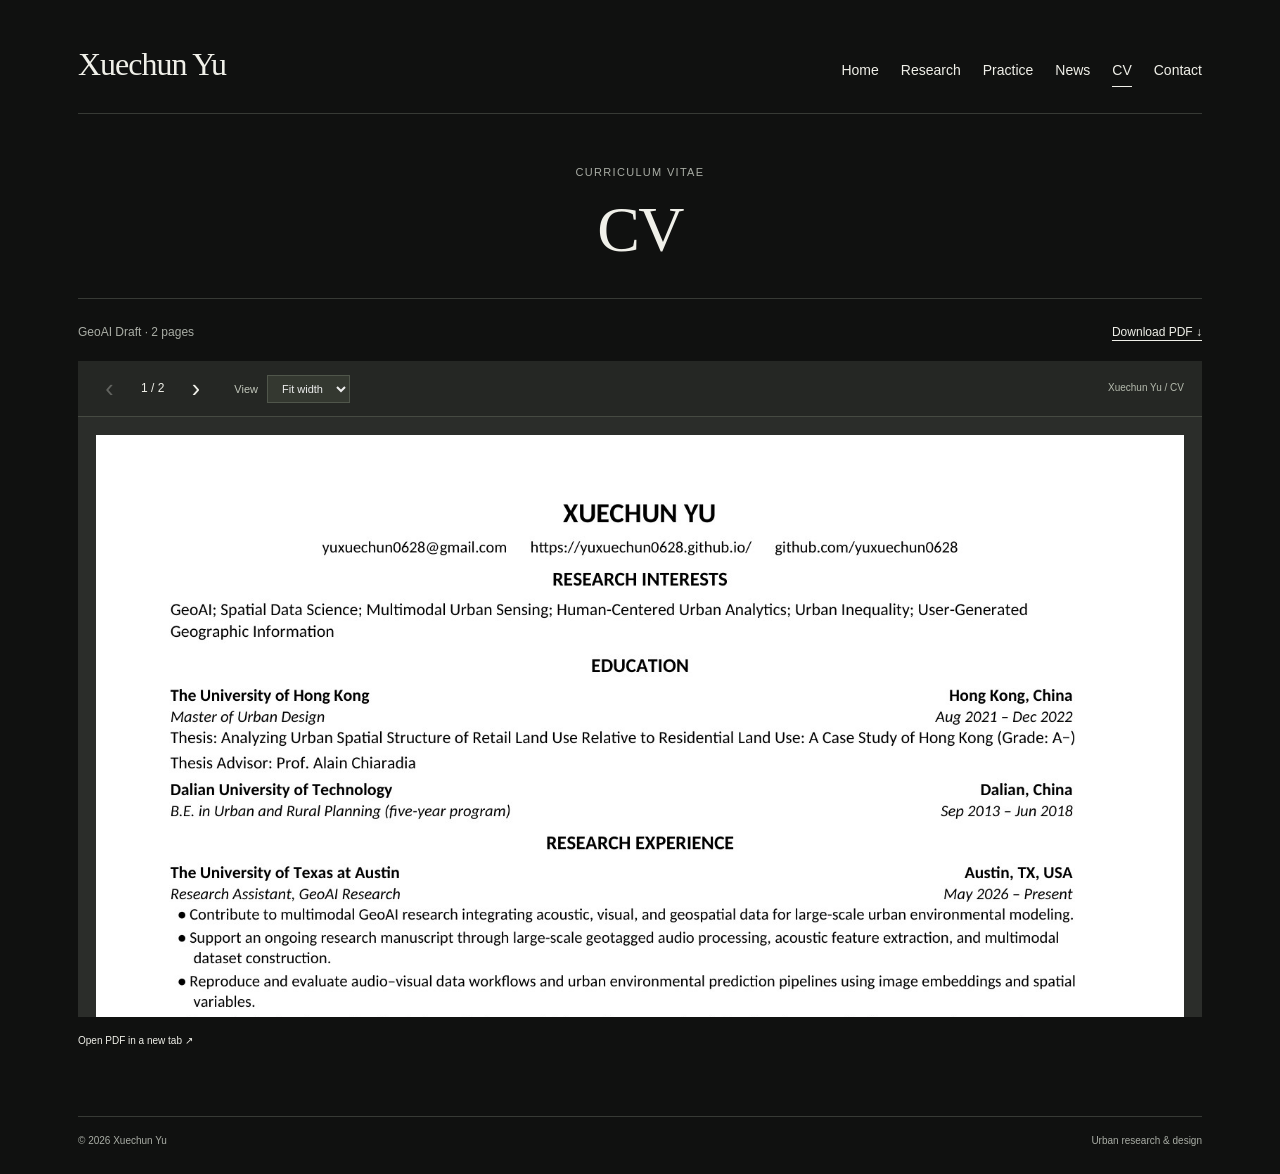
==== cv.html @ c9130075 "Publish redesigned Xuechun Yu personal website" ====
<!doctype html>
<html lang="en">
<head>
  <meta charset="utf-8">
  <meta name="viewport" content="width=device-width, initial-scale=1">
  <meta name="color-scheme" content="dark">
  <meta name="theme-color" content="#101110">
  <title>CV | Xuechun Yu</title>
  <meta name="description" content="Curriculum vitae of Xuechun Yu, including education, research, and professional experience.">
  <link rel="icon" href="assets/favicon.svg" type="image/svg+xml">
  <link rel="icon" href="assets/favicon-32.png" sizes="32x32" type="image/png">
  <link rel="apple-touch-icon" href="assets/apple-touch-icon.png">
  <link rel="stylesheet" href="assets/styles.css">
</head>
<body>
  <a class="skip-link" href="#main">Skip to content</a>
  <div id="xy-pages"><div class="website quiet black"><header><a href="index.html" class="brand ">Xuechun Yu</a><nav aria-label="Main navigation"><a href="index.html" >Home</a><a href="research.html" >Research</a><a href="practice.html" >Practice</a><a href="news.html" >News</a><a href="cv.html"  aria-current="page">CV</a><a href="contact.html" >Contact</a></nav></header>
  <main id="main"><div class="cv-heading"><span class="eyebrow">CURRICULUM VITAE</span><h1>CV</h1></div><div class="document-top"><span>GeoAI Draft · 2 pages</span><a href="assets/documents/Xuechun_Yu_CV.pdf" download="Xuechun_Yu_CV_GeoAI_Draft.pdf" class="download-link ">Download PDF ↓</a></div><div class="pdf-viewer" aria-label="CV 文档阅读器"><div class="pdf-toolbar"><div class="page-controls"><button type="button" data-cv-action="prev" aria-label="上一页" >‹</button><span data-cv-counter aria-live="polite">1 / 2</span><button type="button" data-cv-action="next" aria-label="下一页" >›</button></div><label class="zoom-control">View <select data-cv-zoom aria-label="文档显示比例"><option value="100">Fit width</option><option value="125">125%</option><option value="150">150%</option></select></label><span class="reader-label">Xuechun Yu / CV</span></div><div class="paper-scroll" aria-label="简历页面，可滚动阅读"><img src="assets/images/cv1.jpg" data-cv-page alt="Xuechun Yu 简历第 1 页"></div></div><p class="cv-note"><a href="assets/documents/Xuechun_Yu_CV.pdf" target="_blank" rel="noopener">Open PDF in a new tab ↗</a></p><noscript><p><a href="assets/documents/Xuechun_Yu_CV.pdf">Read the complete CV (PDF)</a></p></noscript><script src="assets/cv-reader.js" defer></script></main>
  <footer><span>© 2026 Xuechun Yu</span><span>Urban research &amp; design</span></footer>
  </div></div>
</body>
</html>
---- assets/styles.css ----
#xy-pages .website{--p-bg:light-dark(#ffffff,#191a19);--p-text:light-dark(#20231f,#efefea);--p-muted:light-dark(#687066,#b5bcb1);--p-line:light-dark(#dce0d9,#444940);--p-link:light-dark(#364631,#c5d2bc);background:var(--p-bg);color:var(--p-text);padding:30px 42px 22px;min-height:770px;display:flex;flex-direction:column;font-family:Arial,Helvetica,sans-serif;font-size:14px;line-height:1.65;box-sizing:border-box}
#xy-pages *{box-sizing:border-box}#xy-pages button{font:inherit;color:inherit;background:none;border:0;padding:0;text-align:left}#xy-pages header{display:flex;justify-content:space-between;align-items:baseline;gap:24px;padding:0 0 22px;border-bottom:1px solid var(--p-line)}#xy-pages .brand{font-family:Georgia,serif;font-size:27px;letter-spacing:-1px;white-space:nowrap}#xy-pages nav{display:flex;flex-wrap:wrap;gap:22px;align-items:center}#xy-pages nav button{font-size:12px;position:relative;padding:5px 0}#xy-pages nav button[aria-current="page"]::after{content:"";position:absolute;left:0;right:0;bottom:0;height:1px;background:var(--p-text)}#xy-pages nav button:hover{color:var(--p-link)}#xy-pages main{flex:1;min-width:0}#xy-pages .bio-layout{display:grid;grid-template-columns:205px minmax(0,1fr);gap:65px;margin:58px 0 34px;align-items:start}#xy-pages .portrait{padding-top:6px}#xy-pages .portrait img{width:100%;height:252px;object-fit:cover;object-position:center 32%;display:block}#xy-pages .portrait-caption{font-size:11px;line-height:1.7;color:var(--p-muted);display:grid;gap:10px;margin-top:19px}#xy-pages .portrait-caption>span:first-child{font-size:10px;letter-spacing:1.4px;color:var(--p-text)}#xy-pages .eyebrow{font-size:10px;letter-spacing:1.3px;color:var(--p-muted)}#xy-pages h1{font-family:Georgia,'Times New Roman',serif;font-size:52px;font-weight:400;line-height:1.04;letter-spacing:-1.8px;margin:18px 0 24px}#xy-pages h1 em{font-weight:400}#xy-pages .quiet h1 em br{display:none}#xy-pages .copy{max-width:545px}#xy-pages p{margin:0 0 16px}#xy-pages .copy p{font-size:14px;color:var(--p-text);line-height:1.75}#xy-pages .inline-link{font-size:12px;color:var(--p-link);border-bottom:1px solid var(--p-line);padding:4px 0;margin-top:6px}#xy-pages .inline-link span{margin-left:14px}#xy-pages .recent{display:grid;grid-template-columns:205px 1fr;gap:65px;border-top:1px solid var(--p-line);padding:19px 0 24px;align-items:center}#xy-pages .recent button{font-size:12px;display:flex;justify-content:space-between;gap:12px;flex-wrap:wrap}#xy-pages .recent button span{color:var(--p-muted);font-size:11px}#xy-pages footer{display:flex;justify-content:space-between;gap:20px;font-size:10px;color:var(--p-muted);padding-top:16px;border-top:1px solid var(--p-line)}#xy-pages .type .brand{font-family:Arial,sans-serif;font-size:25px}#xy-pages .type .bio-layout{grid-template-columns:minmax(0,1fr) 210px;gap:70px;margin-top:42px}#xy-pages .type .portrait{grid-column:2;grid-row:1;margin-top:53px}#xy-pages .type .bio{grid-column:1;grid-row:1}#xy-pages .type h1{font-size:65px;line-height:1;letter-spacing:-2.2px}#xy-pages .type .portrait img{height:272px}#xy-pages .type .copy p{font-size:13px;line-height:1.75}#xy-pages .type .recent{grid-template-columns:130px 1fr;gap:30px}#xy-pages .page-intro{margin:40px 0 30px}#xy-pages .page-intro p{color:var(--p-muted)}#xy-pages h2{font-family:Georgia,serif;font-size:30px;line-height:1.15;font-weight:400;margin:15px 0}#xy-pages .directions{display:grid;grid-template-columns:1fr 1fr;gap:40px;border-top:1px solid var(--p-line);padding-top:26px}#xy-pages .directions h2{font-size:39px}#xy-pages .directions p{color:var(--p-muted)}#xy-pages .note{font-size:11px;color:var(--p-muted);margin:26px 0}#xy-pages .work-list>div{border-top:1px solid var(--p-line);display:grid;grid-template-columns:50px 1fr;align-items:center;gap:18px;padding:14px 0}#xy-pages .work-list h2{font-size:24px;margin:0}#xy-pages .work-list span{font-size:11px;color:var(--p-muted)}#xy-pages .talk{border-top:1px solid var(--p-line);padding:24px 0 15px}#xy-pages .talk p{max-width:630px;color:var(--p-muted)}#xy-pages .cv-row{display:grid;grid-template-columns:150px 1fr;gap:30px;border-top:1px solid var(--p-line);padding:20px 0}#xy-pages .cv-row>span,#xy-pages .contact-row>span{font-size:10px;letter-spacing:1px;color:var(--p-muted)}#xy-pages .cv-row h2{font-size:24px;margin-top:0}#xy-pages .contact-row{display:grid;grid-template-columns:150px 1fr;gap:30px;border-top:1px solid var(--p-line);padding:22px 0}#xy-pages a{color:var(--p-text);text-decoration:none;overflow-wrap:anywhere}#xy-pages a:hover{text-decoration:underline}
@media(max-width:750px){#xy-pages .website{padding:26px 25px;min-height:1000px}#xy-pages header{display:block}#xy-pages nav{margin-top:20px;gap:20px}#xy-pages .bio-layout{grid-template-columns:155px 1fr;gap:28px;margin-top:38px}#xy-pages .portrait img{height:208px}#xy-pages h1{font-size:39px}#xy-pages .type .bio-layout{grid-template-columns:1fr 165px;gap:30px}#xy-pages .type .portrait img{height:220px}#xy-pages .type h1{font-size:49px}#xy-pages .recent{grid-template-columns:155px 1fr;gap:28px}#xy-pages footer{flex-wrap:wrap}}
@media(max-width:480px){#xy-pages .website{padding:24px 20px;min-height:1200px}#xy-pages nav{gap:17px}#xy-pages nav button{font-size:11px;min-height:40px}#xy-pages .bio-layout,#xy-pages .type .bio-layout{display:flex;flex-direction:column;gap:30px}#xy-pages .portrait,#xy-pages .type .portrait{display:grid;grid-template-columns:125px 1fr;gap:20px;align-items:end;margin:0;padding:0;width:100%}#xy-pages .portrait img,#xy-pages .type .portrait img{height:161px}#xy-pages .portrait-caption{margin:0}#xy-pages .type .bio{order:1}#xy-pages h1,#xy-pages .type h1{font-size:46px}#xy-pages .recent,#xy-pages .type .recent{grid-template-columns:1fr;gap:10px}#xy-pages .directions,#xy-pages .cv-row,#xy-pages .contact-row{grid-template-columns:1fr;gap:16px}#xy-pages .directions h2{font-size:33px}}


#xy-pages .website.white{color-scheme:light;--p-bg:#ffffff;--p-text:#20231f;--p-muted:#687066;--p-line:#dce0d9;--p-link:#364631}
#xy-pages .website.black{color-scheme:dark;--p-bg:#101110;--p-text:#f0f0e9;--p-muted:#a9ada5;--p-line:#373a35;--p-link:#e0e6da}
#xy-pages .application{margin:22px 0 0;padding-top:17px;border-top:1px solid var(--p-line);font-size:13px;line-height:1.7;color:var(--p-text)}
#xy-pages .application strong{font-weight:500}
#xy-pages .news-item{border-top:1px solid var(--p-line);padding:25px 0 18px}
#xy-pages .news-item p{max-width:620px;color:var(--p-muted)}
#xy-pages .website h1{font-size:var(--profile-heading-size,52px)}
@media(max-width:750px){#xy-pages .website h1{font-size:39px}}
@media(max-width:480px){#xy-pages .website h1{font-size:43px}}


#xy-pages .website{color-scheme:dark;--p-bg:#101110;--p-text:#f0f0e9;--p-muted:#a9ada5;--p-line:#373a35;--p-link:#e0e6da;min-height:760px;padding:30px 42px 22px}
#xy-pages .website h1{font-size:58px;line-height:1.07}#xy-pages .section-opening{display:grid;grid-template-columns:1fr 1fr;gap:45px;align-items:end;margin:44px 0 35px}#xy-pages .section-opening h1{margin:15px 0 0}#xy-pages .section-opening>p{font-size:13px;line-height:1.75;color:var(--p-muted);margin:0 0 3px}#xy-pages .section-label{display:flex;justify-content:space-between;gap:20px;font-size:10px;letter-spacing:1.1px;color:var(--p-muted);border-top:1px solid var(--p-line);padding:16px 0 22px}#xy-pages .section-label>span:last-child{letter-spacing:0}
#xy-pages .research-feature{display:grid;grid-template-columns:1.07fr 1fr;gap:35px;align-items:center;padding-bottom:32px;margin-bottom:32px;border-bottom:1px solid var(--p-line)}#xy-pages .research-image{display:block;width:100%;background:#f8f8f6;overflow:hidden}#xy-pages .research-image img{display:block;width:100%;height:270px;object-fit:contain}#xy-pages .project-title{font-family:Georgia,serif;display:block;font-size:34px;line-height:1.12;letter-spacing:-.7px;margin:16px 0}#xy-pages .project-title:hover{text-decoration:underline;text-decoration-thickness:1px;text-underline-offset:5px}#xy-pages .research-copy p{font-size:13px;color:var(--p-muted);line-height:1.7}#xy-pages .method-line{font-size:10px;color:var(--p-muted);margin:18px 0 11px}#xy-pages .affordance-visual{display:flex;flex-direction:column;justify-content:space-between;width:100%;min-height:275px;padding:25px;background:#20231f;color:#f0f0e9}#xy-pages .aff-title{font-family:Georgia,serif;font-size:39px;line-height:1.03;letter-spacing:-1px;margin:24px 0}#xy-pages .aff-flow{display:flex;align-items:center;justify-content:space-between;gap:10px;font-size:11px;padding:14px 0;border-top:1px solid #50564c;border-bottom:1px solid #50564c}#xy-pages .aff-foot{font-size:10px;color:#aeb8a5;margin-top:13px}#xy-pages .additional-research{padding-bottom:22px}#xy-pages .research-index{display:grid;grid-template-columns:125px 1fr 20px;gap:20px;align-items:baseline;width:100%;margin-top:20px}#xy-pages .research-index>span:first-child{font-size:11px;color:var(--p-muted)}#xy-pages .research-index>span:nth-child(2){font-family:Georgia,serif;font-size:24px;line-height:1.2}#xy-pages .practice-bridge{display:flex;justify-content:space-between;align-items:center;gap:40px;border-top:1px solid var(--p-line);padding:22px 0;margin-top:10px}#xy-pages .practice-bridge p{font-size:12px;max-width:430px;color:var(--p-muted);margin:0}
#xy-pages .practice-grid{display:grid;grid-template-columns:1fr 1fr;gap:38px 28px;margin-bottom:35px}#xy-pages .practice-entry{display:flex;flex-direction:column;width:100%;min-width:0}#xy-pages .work-image{display:block;width:100%;height:255px;overflow:hidden;background:#e5e7e2}#xy-pages .work-image img{display:block;width:100%;height:100%;object-fit:contain;transition:transform .18s}#xy-pages .practice-entry:hover .work-image img{transform:scale(1.025)}#xy-pages .work-meta{font-size:9px;letter-spacing:1px;color:var(--p-muted);margin:17px 0 9px}#xy-pages .work-title{display:flex;justify-content:space-between;gap:12px;font-family:Georgia,serif;font-size:27px;line-height:1.15;width:100%}#xy-pages .work-title>span{font-family:Arial,sans-serif;font-size:16px}#xy-pages .work-subtitle{font-size:11px;color:var(--p-muted);margin-top:9px}
#xy-pages .return-link{font-size:11px;margin:28px 0 20px;color:var(--p-muted)}#xy-pages .detail-opening h1{font-size:51px;max-width:760px;margin:14px 0 18px}#xy-pages .detail-deck{font-size:16px;color:var(--p-muted);max-width:730px;line-height:1.65;margin-bottom:28px}#xy-pages .detail-figure{margin:0 0 34px}#xy-pages .detail-figure img{display:block;width:100%;max-height:560px;object-fit:contain;background:#eef0eb}#xy-pages figcaption{font-size:10px;color:var(--p-muted);padding-top:9px;line-height:1.6}#xy-pages .detail-body{display:grid;grid-template-columns:210px minmax(0,1fr);gap:55px;padding:24px 0;border-top:1px solid var(--p-line)}#xy-pages .detail-meta p{font-size:12px;color:var(--p-muted);white-space:pre-line;margin:10px 0 25px}#xy-pages .detail-body h2{font-size:29px;margin:0 0 15px}#xy-pages .detail-body>div>p{font-size:14px;color:var(--p-muted);margin-bottom:28px;line-height:1.8}#xy-pages .detail-output{border-top:1px solid var(--p-line);padding-top:17px}#xy-pages .detail-output p{font-size:12px;color:var(--p-muted);margin-top:10px}#xy-pages .detail-figure[hidden]{display:none}
#xy-pages .cv-heading{text-align:center;padding:46px 0 24px}#xy-pages .cv-heading h1{font-size:66px;margin:13px 0 10px}#xy-pages .document-top{border-top:1px solid var(--p-line);padding:24px 0 18px;display:flex;justify-content:space-between;gap:20px;font-size:12px;color:var(--p-muted)}#xy-pages .download-link{color:var(--p-text);text-decoration:underline;text-underline-offset:4px}#xy-pages .pdf-viewer{background:#2b2d2a}#xy-pages .pdf-toolbar{display:flex;align-items:center;gap:25px;flex-wrap:wrap;min-height:56px;padding:9px 18px;background:#252724;border-bottom:1px solid #464a42;font-size:12px}#xy-pages .page-controls{display:flex;align-items:center;gap:18px}#xy-pages .page-controls button{width:27px;height:31px;text-align:center;font-size:25px;line-height:1}#xy-pages .page-controls button:disabled{opacity:.3}#xy-pages .zoom-control{display:flex;align-items:center;gap:9px;font-size:11px;color:#c1c6ba}#xy-pages .zoom-control select{font:inherit;color:#eee;background:#343830;border:1px solid #50564b;border-radius:0;padding:6px 10px}#xy-pages .reader-label{margin-left:auto;color:#b5bbae;font-size:10px}#xy-pages .paper-scroll{height:600px;overflow:auto;padding:18px;scrollbar-color:#757c6c #292d26}#xy-pages .paper-scroll img{display:block;width:100%;max-width:none;height:auto;background:#fff}#xy-pages .cv-note{font-size:10px;color:var(--p-muted);margin:16px 0 26px}
#xy-pages main>.inline-link{margin-bottom:26px}#xy-pages button:focus-visible,#xy-pages a:focus-visible,#xy-pages select:focus-visible{outline:2px solid #c9d4bf;outline-offset:5px}
@media(max-width:750px){#xy-pages .website{padding:25px;min-height:760px}#xy-pages .website h1{font-size:46px}#xy-pages .section-opening{gap:25px}#xy-pages .research-feature{gap:23px}#xy-pages .project-title{font-size:28px}#xy-pages .aff-title{font-size:32px}#xy-pages .research-image img{height:250px}#xy-pages .work-image{height:205px}#xy-pages .work-title{font-size:23px}#xy-pages .detail-body{grid-template-columns:160px 1fr;gap:28px}#xy-pages .paper-scroll{height:570px;padding:12px}}
@media(max-width:540px){#xy-pages .website{padding:22px 20px}#xy-pages .section-opening{grid-template-columns:1fr;gap:20px;margin-top:30px}#xy-pages .research-feature{grid-template-columns:1fr;gap:25px}#xy-pages .research-image img{height:auto}#xy-pages .project-title{font-size:32px}#xy-pages .practice-grid{grid-template-columns:1fr;gap:32px}#xy-pages .work-image{height:250px}#xy-pages .work-title{font-size:28px}#xy-pages .practice-bridge{display:block}#xy-pages .practice-bridge .inline-link{margin-top:18px}#xy-pages .research-index{grid-template-columns:1fr 20px;gap:8px}#xy-pages .research-index>span:first-child{grid-column:1/-1}#xy-pages .detail-body{grid-template-columns:1fr;gap:10px}#xy-pages .detail-meta{display:grid;grid-template-columns:90px 1fr;gap:15px}#xy-pages .detail-meta p{margin:0 0 15px}#xy-pages .detail-opening h1{font-size:39px}#xy-pages .pdf-toolbar{padding:9px 12px;gap:15px}#xy-pages .reader-label{display:none}#xy-pages .paper-scroll{height:460px;padding:8px}#xy-pages .document-top{font-size:11px}#xy-pages .page-controls button{min-height:40px;min-width:35px}#xy-pages .section-label{flex-wrap:wrap}}
@media(prefers-reduced-motion:reduce){#xy-pages .work-image img{transition:none}}

html{background:#101110;scroll-behavior:smooth}
body{margin:0;background:#101110;color:#f0f0e9;font-family:Arial,Helvetica,sans-serif}
#xy-pages .website{max-width:1240px;margin:0 auto;padding:38px 58px 25px;min-height:100vh}
#xy-pages main{min-width:0}
#xy-pages header a{color:inherit;text-decoration:none}
#xy-pages nav a{font-size:14px;position:relative;padding:5px 0;display:inline-block}
#xy-pages nav a[aria-current="page"]::after{content:"";position:absolute;left:0;right:0;bottom:0;height:1px;background:var(--p-text)}
#xy-pages .brand{display:inline-block;font-family:Georgia,serif;font-size:32px}
#xy-pages .bio-layout{grid-template-columns:250px minmax(0,1fr);gap:78px;margin-top:65px}
#xy-pages .portrait img{height:320px}
#xy-pages .education{font-size:11px;line-height:1.8}
#xy-pages .education strong{display:inline-block;margin-top:8px;font-weight:400;color:var(--p-text)}
#xy-pages .website h1{font-size:64px}
#xy-pages .copy{max-width:665px}
#xy-pages .copy p{font-size:16px;line-height:1.85}
#xy-pages .application{font-size:14px;margin-top:25px}
#xy-pages .recent{grid-template-columns:250px 1fr;gap:78px;margin-top:25px}
#xy-pages .recent>a{font-size:13px;display:flex;justify-content:space-between;gap:15px;flex-wrap:wrap}
#xy-pages .recent>a span{font-size:12px;color:var(--p-muted)}
#xy-pages .inline-link,#xy-pages .return-link{display:inline-block}
#xy-pages .return-link{padding:8px 0}
#xy-pages .section-opening>p,#xy-pages .research-copy p{font-size:15px}
#xy-pages .project-title{font-size:38px}
#xy-pages .method-line,#xy-pages .work-subtitle{font-size:12px}
#xy-pages .work-meta,#xy-pages .eyebrow,#xy-pages .section-label{font-size:11px}
#xy-pages .research-image img{height:305px}
#xy-pages .research-text{align-items:start;padding-top:18px;padding-bottom:38px}
#xy-pages .research-text .research-copy{padding-top:30px}
#xy-pages .research-text .project-title{margin-bottom:0}
#xy-pages .affordance-visual{min-height:305px}
#xy-pages .practice-entry,#xy-pages .research-image,#xy-pages .affordance-visual{text-decoration:none}
#xy-pages .work-image{height:auto;aspect-ratio:16/10;background:#1b1e19}
#xy-pages .work-image img{object-fit:cover;object-position:center;filter:grayscale(1);transition:filter .35s ease}
#xy-pages .practice-entry:hover .work-image img{transform:none}
#xy-pages .work-meta{line-height:1.6}
#xy-pages .work-title{line-height:1.2}
#xy-pages .work-subtitle{line-height:1.65}
#xy-pages .practice-entry:focus-visible .work-image img{filter:grayscale(0)}
#xy-pages .practice-entry:hover,#xy-pages .research-image:hover,#xy-pages .affordance-visual:hover{text-decoration:none}
@media(hover:hover){#xy-pages .practice-entry:hover .work-image img{filter:grayscale(0)}}
@media(hover:none){#xy-pages .practice-entry:active .work-image img{filter:grayscale(0)}}
@media(max-width:540px){#xy-pages .research-text{gap:12px}#xy-pages .research-text .research-copy{padding-top:0}}

#xy-pages footer{margin-top:40px}
#xy-pages .academic-opening{margin:44px 0 26px}
#xy-pages .academic-opening h1{margin:0}
#xy-pages .research-sections{display:flex;flex-wrap:wrap;gap:12px 26px;margin:0;padding:0 0 22px}
#xy-pages .research-sections a{font-size:13px;color:var(--p-muted);padding:4px 0}
#xy-pages .academic-section{display:grid;grid-template-columns:240px minmax(0,1fr);gap:50px;border-top:1px solid var(--p-line);padding:34px 0 40px;scroll-margin-top:25px}
#xy-pages .academic-section h2{font-size:26px;line-height:1.25;margin:0}
#xy-pages .academic-content{font-size:15px;line-height:1.8;color:var(--p-muted)}
#xy-pages .academic-content p:last-child{margin-bottom:0}
#xy-pages .academic-content h3{font-family:Arial,Helvetica,sans-serif;font-size:17px;font-weight:500;line-height:1.5;color:var(--p-text);margin:0 0 8px}
#xy-pages .academic-entry-head{display:flex;flex-wrap:wrap;justify-content:space-between;gap:0 20px;align-items:baseline}
#xy-pages .academic-date,#xy-pages .academic-meta{font-size:12px;color:var(--p-muted)}
#xy-pages .academic-date{white-space:nowrap}
#xy-pages .academic-affiliation{font-size:13px;color:var(--p-text);margin:2px 0 16px}
#xy-pages .academic-content h4{font-size:12px;font-weight:400;color:var(--p-text);letter-spacing:.7px;text-transform:uppercase;margin:26px 0 16px}
#xy-pages .experience-projects{margin:0;padding:0;list-style:none}
#xy-pages .experience-projects li{margin:0 0 23px;padding-left:16px;border-left:1px solid var(--p-line)}
#xy-pages .experience-projects h5{font-size:14px;font-weight:400;line-height:1.6;color:var(--p-text);margin:0 0 4px}
#xy-pages .experience-projects p{font-size:13px;margin:4px 0 0}
#xy-pages .experience-projects p.academic-meta{font-size:12px}
#xy-pages .experience-entry+.experience-entry{border-top:1px solid var(--p-line);margin-top:30px;padding-top:26px}
#xy-pages .interest-keywords{font-size:12px;margin-top:22px;color:var(--p-text)}
#xy-pages .conference-list{list-style:none;padding:0;margin:0}
#xy-pages .conference-list li+li{margin-top:28px}
#xy-pages .conference-list strong{font-weight:500;color:var(--p-text)}
#xy-pages .conference-list p{margin-bottom:8px}
#xy-pages .conference-status{font-size:12px;color:var(--p-text)}
#xy-pages .ongoing-list article+article{margin-top:24px}
#xy-pages .ongoing-list h3{font-size:16px;margin-bottom:5px}
@media(max-width:1000px){#xy-pages .academic-section{grid-template-columns:190px minmax(0,1fr);gap:32px}#xy-pages .academic-section h2{font-size:23px}}
@media(max-width:750px){#xy-pages .academic-section{grid-template-columns:1fr;gap:22px;padding:28px 0}#xy-pages .academic-section h2 br{display:none}#xy-pages .academic-content{font-size:14px}#xy-pages .research-sections{margin-top:0;gap:8px 20px}#xy-pages .research-sections a{min-height:32px;font-size:12px}}
.skip-link{position:absolute;left:15px;top:-100px;color:#101110;background:#f0f0e9;padding:10px;z-index:10}
.skip-link:focus{top:15px}
#xy-pages a:focus-visible{outline:2px solid #d8e3cd;outline-offset:5px}
@media(max-width:1000px){#xy-pages .website{padding:30px 38px}#xy-pages header{gap:25px}#xy-pages nav{gap:18px}#xy-pages .bio-layout{grid-template-columns:205px minmax(0,1fr);gap:45px}#xy-pages .portrait img{height:260px}#xy-pages .website h1{font-size:53px}#xy-pages .recent{grid-template-columns:205px 1fr;gap:45px}}
@media(max-width:750px){#xy-pages .website{padding:25px}#xy-pages header{display:block}#xy-pages nav{margin-top:18px;gap:23px}#xy-pages nav a{font-size:13px;min-height:35px}#xy-pages .bio-layout{grid-template-columns:160px minmax(0,1fr);gap:30px;margin-top:38px}#xy-pages .portrait img{height:206px}#xy-pages .website h1{font-size:41px}#xy-pages .copy p{font-size:14px}#xy-pages .recent{grid-template-columns:160px 1fr;gap:30px}#xy-pages .project-title{font-size:30px}#xy-pages .research-copy p{font-size:14px}}
@media(max-width:540px){#xy-pages .website{padding:24px 20px}#xy-pages nav{gap:19px}#xy-pages nav a{font-size:12px;min-height:40px}#xy-pages .bio-layout{display:flex;flex-direction:column;gap:30px}#xy-pages .portrait{display:grid;grid-template-columns:125px 1fr;gap:22px;align-items:end;width:100%;padding:0}#xy-pages .portrait img{height:162px}#xy-pages .portrait-caption{margin:0}#xy-pages .bio{width:100%}#xy-pages .website h1{font-size:43px}#xy-pages .copy p{font-size:15px}#xy-pages .recent{grid-template-columns:1fr;gap:12px}#xy-pages .research-image img{height:auto}#xy-pages .detail-opening h1{font-size:38px}}
@media(prefers-reduced-motion:reduce){html{scroll-behavior:auto}}
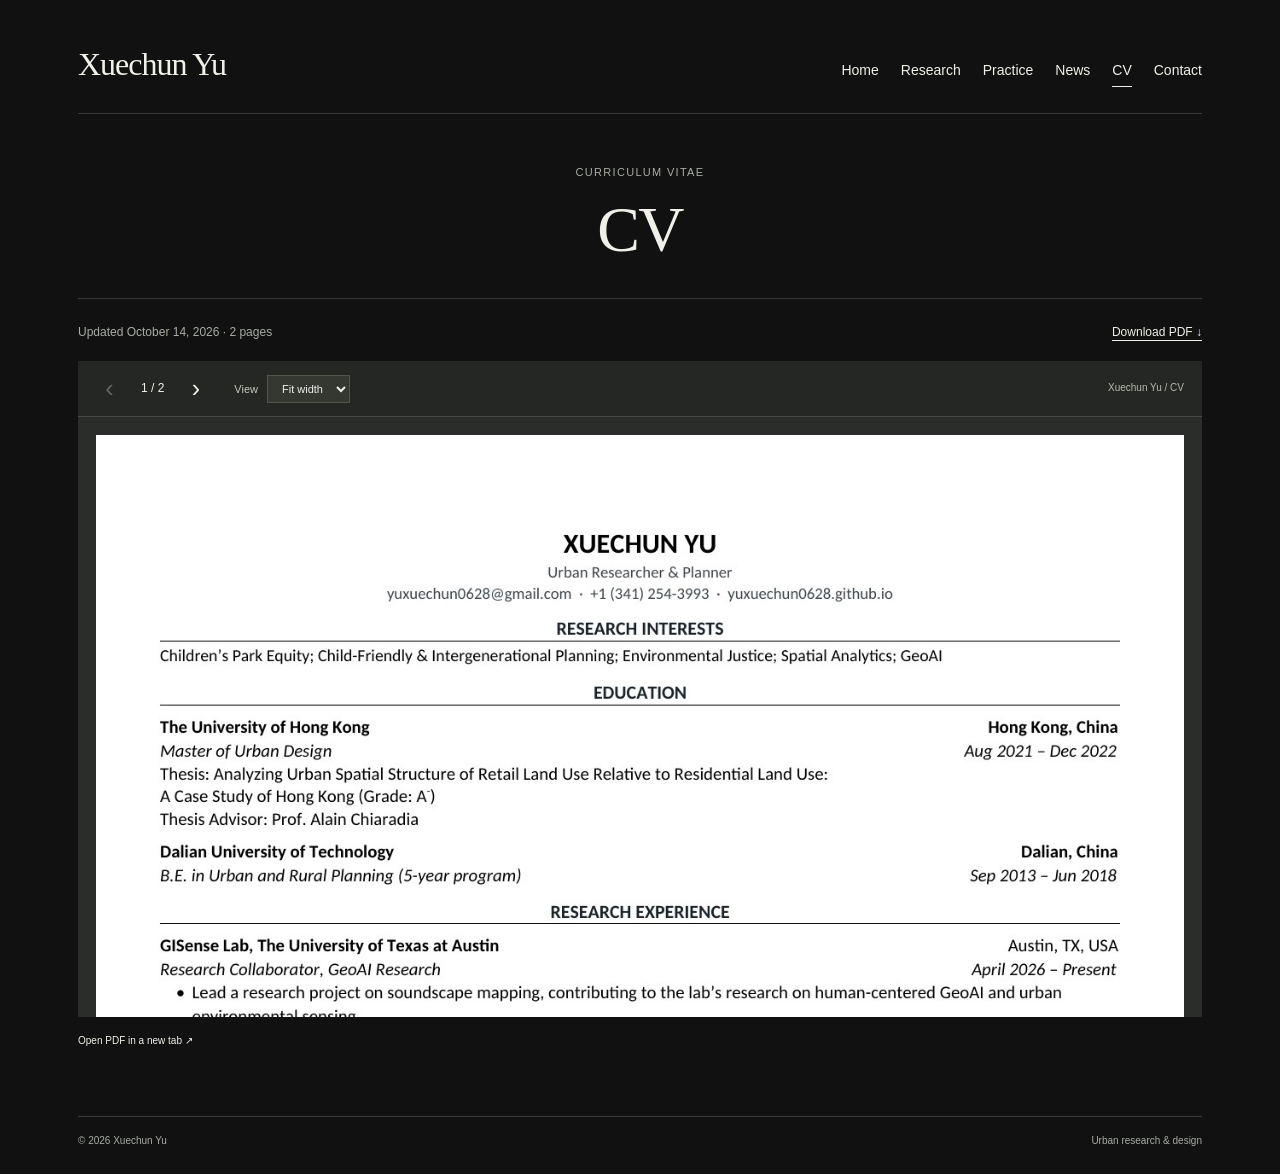
==== commit f7f8f436: "Publish updated practice images and October CV" ====
--- a/cv.html
+++ b/cv.html
@@ -15,7 +15,7 @@
 <body>
   <a class="skip-link" href="#main">Skip to content</a>
   <div id="xy-pages"><div class="website quiet black"><header><a href="index.html" class="brand ">Xuechun Yu</a><nav aria-label="Main navigation"><a href="index.html" >Home</a><a href="research.html" >Research</a><a href="practice.html" >Practice</a><a href="news.html" >News</a><a href="cv.html"  aria-current="page">CV</a><a href="contact.html" >Contact</a></nav></header>
-  <main id="main"><div class="cv-heading"><span class="eyebrow">CURRICULUM VITAE</span><h1>CV</h1></div><div class="document-top"><span>GeoAI Draft · 2 pages</span><a href="assets/documents/Xuechun_Yu_CV.pdf" download="Xuechun_Yu_CV_GeoAI_Draft.pdf" class="download-link ">Download PDF ↓</a></div><div class="pdf-viewer" aria-label="CV 文档阅读器"><div class="pdf-toolbar"><div class="page-controls"><button type="button" data-cv-action="prev" aria-label="上一页" >‹</button><span data-cv-counter aria-live="polite">1 / 2</span><button type="button" data-cv-action="next" aria-label="下一页" >›</button></div><label class="zoom-control">View <select data-cv-zoom aria-label="文档显示比例"><option value="100">Fit width</option><option value="125">125%</option><option value="150">150%</option></select></label><span class="reader-label">Xuechun Yu / CV</span></div><div class="paper-scroll" aria-label="简历页面，可滚动阅读"><img src="assets/images/cv1.jpg" data-cv-page alt="Xuechun Yu 简历第 1 页"></div></div><p class="cv-note"><a href="assets/documents/Xuechun_Yu_CV.pdf" target="_blank" rel="noopener">Open PDF in a new tab ↗</a></p><noscript><p><a href="assets/documents/Xuechun_Yu_CV.pdf">Read the complete CV (PDF)</a></p></noscript><script src="assets/cv-reader.js" defer></script></main>
+  <main id="main"><div class="cv-heading"><span class="eyebrow">CURRICULUM VITAE</span><h1>CV</h1></div><div class="document-top"><span>Updated October 14, 2026 · 2 pages</span><a href="assets/documents/Xuechun_Yu_CV1014.pdf" download="Xuechun_Yu_CV1014.pdf" class="download-link ">Download PDF ↓</a></div><div class="pdf-viewer" aria-label="CV 文档阅读器"><div class="pdf-toolbar"><div class="page-controls"><button type="button" data-cv-action="prev" aria-label="上一页" >‹</button><span data-cv-counter aria-live="polite">1 / 2</span><button type="button" data-cv-action="next" aria-label="下一页" >›</button></div><label class="zoom-control">View <select data-cv-zoom aria-label="文档显示比例"><option value="100">Fit width</option><option value="125">125%</option><option value="150">150%</option></select></label><span class="reader-label">Xuechun Yu / CV</span></div><div class="paper-scroll" aria-label="简历页面，可滚动阅读"><img src="assets/images/cv-20261014-1.jpg" data-cv-page alt="Xuechun Yu 简历第 1 页"></div></div><p class="cv-note"><a href="assets/documents/Xuechun_Yu_CV1014.pdf" target="_blank" rel="noopener">Open PDF in a new tab ↗</a></p><noscript><p><a href="assets/documents/Xuechun_Yu_CV1014.pdf">Read the complete CV (PDF)</a></p></noscript><script src="assets/cv-reader-20261014.js" defer></script></main>
   <footer><span>© 2026 Xuechun Yu</span><span>Urban research &amp; design</span></footer>
   </div></div>
 </body>
--- a/assets/styles.css
+++ b/assets/styles.css
@@ -108,3 +108,5 @@
 @media(max-width:750px){#xy-pages .website{padding:25px}#xy-pages header{display:block}#xy-pages nav{margin-top:18px;gap:23px}#xy-pages nav a{font-size:13px;min-height:35px}#xy-pages .bio-layout{grid-template-columns:160px minmax(0,1fr);gap:30px;margin-top:38px}#xy-pages .portrait img{height:206px}#xy-pages .website h1{font-size:41px}#xy-pages .copy p{font-size:14px}#xy-pages .recent{grid-template-columns:160px 1fr;gap:30px}#xy-pages .project-title{font-size:30px}#xy-pages .research-copy p{font-size:14px}}
 @media(max-width:540px){#xy-pages .website{padding:24px 20px}#xy-pages nav{gap:19px}#xy-pages nav a{font-size:12px;min-height:40px}#xy-pages .bio-layout{display:flex;flex-direction:column;gap:30px}#xy-pages .portrait{display:grid;grid-template-columns:125px 1fr;gap:22px;align-items:end;width:100%;padding:0}#xy-pages .portrait img{height:162px}#xy-pages .portrait-caption{margin:0}#xy-pages .bio{width:100%}#xy-pages .website h1{font-size:43px}#xy-pages .copy p{font-size:15px}#xy-pages .recent{grid-template-columns:1fr;gap:12px}#xy-pages .research-image img{height:auto}#xy-pages .detail-opening h1{font-size:38px}}
 @media(prefers-reduced-motion:reduce){html{scroll-behavior:auto}}
+
+#xy-pages .pronunciation-note{font-size:13px;font-style:italic;line-height:1.6;color:var(--p-muted);margin:22px 0 0}
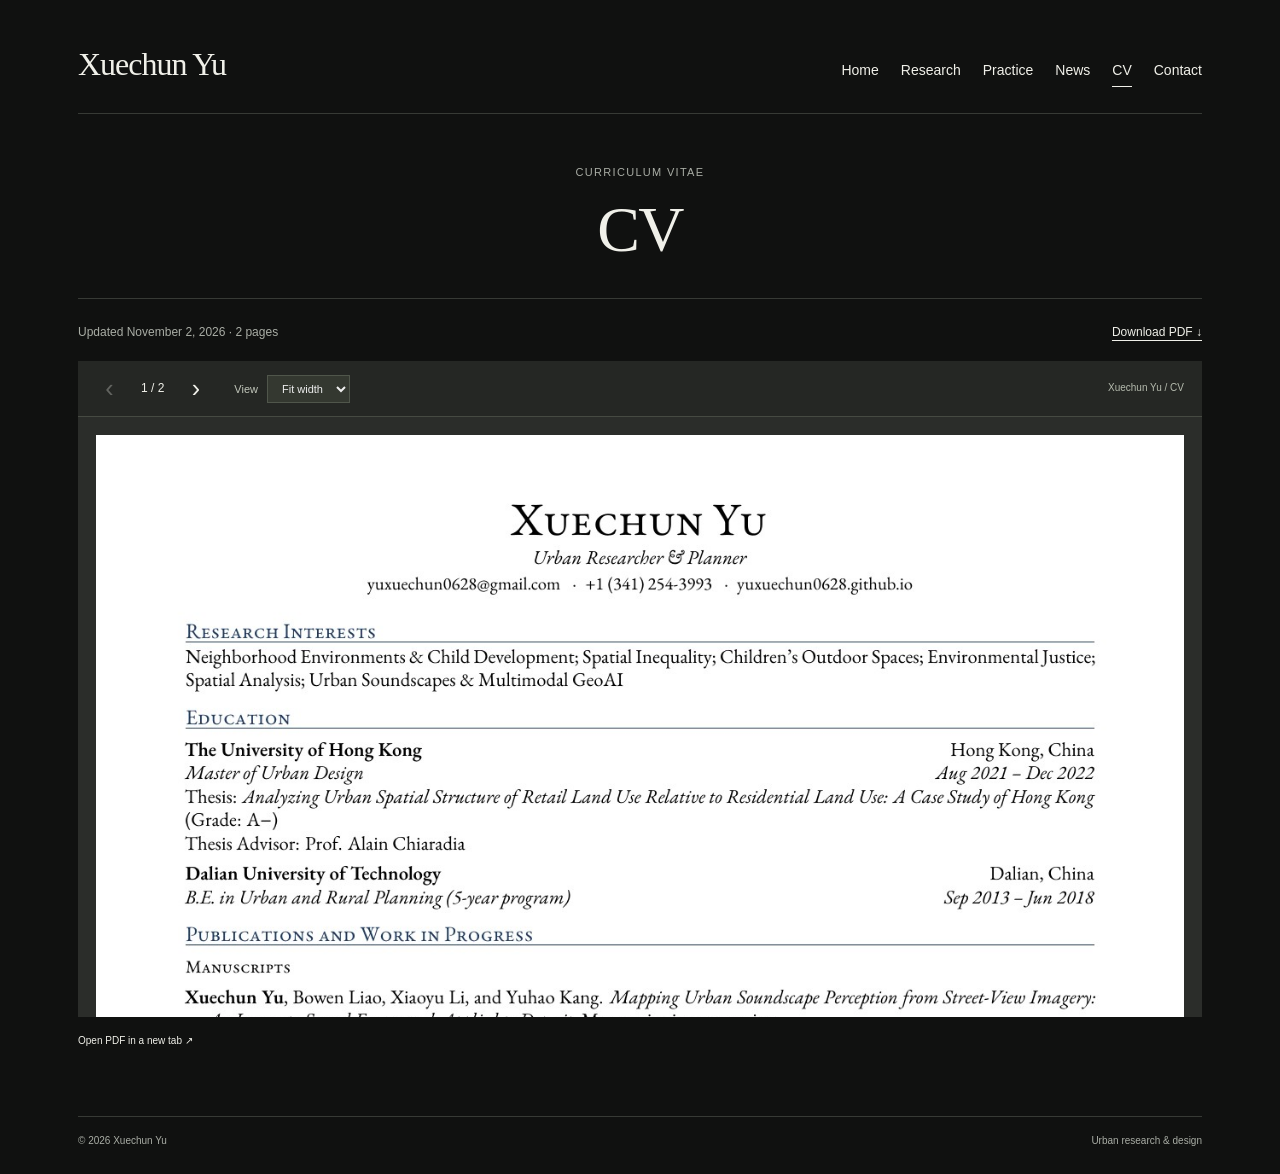
==== commit 46aa5a07: "Publish updated manuscripts and November CV" ====
--- a/cv.html
+++ b/cv.html
@@ -15,7 +15,7 @@
 <body>
   <a class="skip-link" href="#main">Skip to content</a>
   <div id="xy-pages"><div class="website quiet black"><header><a href="index.html" class="brand ">Xuechun Yu</a><nav aria-label="Main navigation"><a href="index.html" >Home</a><a href="research.html" >Research</a><a href="practice.html" >Practice</a><a href="news.html" >News</a><a href="cv.html"  aria-current="page">CV</a><a href="contact.html" >Contact</a></nav></header>
-  <main id="main"><div class="cv-heading"><span class="eyebrow">CURRICULUM VITAE</span><h1>CV</h1></div><div class="document-top"><span>Updated October 14, 2026 · 2 pages</span><a href="assets/documents/Xuechun_Yu_CV1014.pdf" download="Xuechun_Yu_CV1014.pdf" class="download-link ">Download PDF ↓</a></div><div class="pdf-viewer" aria-label="CV 文档阅读器"><div class="pdf-toolbar"><div class="page-controls"><button type="button" data-cv-action="prev" aria-label="上一页" >‹</button><span data-cv-counter aria-live="polite">1 / 2</span><button type="button" data-cv-action="next" aria-label="下一页" >›</button></div><label class="zoom-control">View <select data-cv-zoom aria-label="文档显示比例"><option value="100">Fit width</option><option value="125">125%</option><option value="150">150%</option></select></label><span class="reader-label">Xuechun Yu / CV</span></div><div class="paper-scroll" aria-label="简历页面，可滚动阅读"><img src="assets/images/cv-20261014-1.jpg" data-cv-page alt="Xuechun Yu 简历第 1 页"></div></div><p class="cv-note"><a href="assets/documents/Xuechun_Yu_CV1014.pdf" target="_blank" rel="noopener">Open PDF in a new tab ↗</a></p><noscript><p><a href="assets/documents/Xuechun_Yu_CV1014.pdf">Read the complete CV (PDF)</a></p></noscript><script src="assets/cv-reader-20261014.js" defer></script></main>
+  <main id="main"><div class="cv-heading"><span class="eyebrow">CURRICULUM VITAE</span><h1>CV</h1></div><div class="document-top"><span>Updated November 2, 2026 · 2 pages</span><a href="assets/documents/Xuechun_Yu_CV-20261102.pdf" download="Xuechun_Yu_CV-20261102.pdf" class="download-link ">Download PDF ↓</a></div><div class="pdf-viewer" aria-label="CV 文档阅读器"><div class="pdf-toolbar"><div class="page-controls"><button type="button" data-cv-action="prev" aria-label="上一页" >‹</button><span data-cv-counter aria-live="polite">1 / 2</span><button type="button" data-cv-action="next" aria-label="下一页" >›</button></div><label class="zoom-control">View <select data-cv-zoom aria-label="文档显示比例"><option value="100">Fit width</option><option value="125">125%</option><option value="150">150%</option></select></label><span class="reader-label">Xuechun Yu / CV</span></div><div class="paper-scroll" aria-label="简历页面，可滚动阅读"><img src="assets/images/cv-20261102-1.jpg" data-cv-page alt="Xuechun Yu 简历第 1 页"></div></div><p class="cv-note"><a href="assets/documents/Xuechun_Yu_CV-20261102.pdf" target="_blank" rel="noopener">Open PDF in a new tab ↗</a></p><noscript><p><a href="assets/documents/Xuechun_Yu_CV-20261102.pdf">Read the complete CV (PDF)</a></p></noscript><script src="assets/cv-reader-20261102.js" defer></script></main>
   <footer><span>© 2026 Xuechun Yu</span><span>Urban research &amp; design</span></footer>
   </div></div>
 </body>
